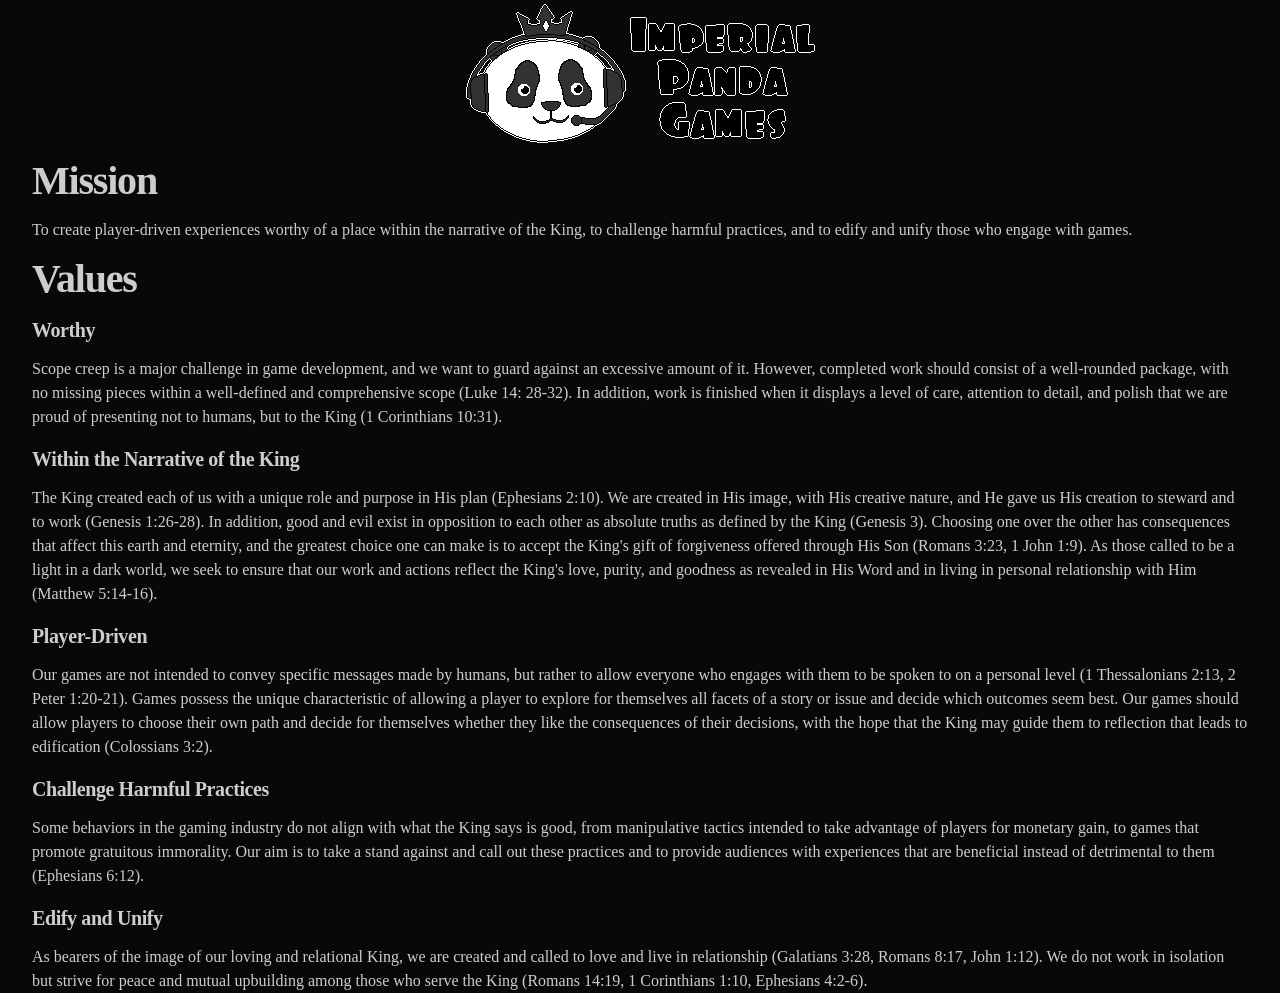
==== mission.html @ bc5544ee "Fix mission statement in About the Studio on Harmoncord press kit, add mission statement page" ====
<!doctype html>
<html lang="en">
<head>
  <meta charset="utf-8">
  <meta http-equiv="X-UA-Compatible" content="IE=edge">
  <meta name="viewport" content="width=device-width, initial-scale=1">

  <title>Mission Statement</title>
  <link rel="stylesheet" href="./css/style.css">
</head>

<body>
  <main>
    <img src="./presskit/media/IPG Logo 400x160 BW Outlined.png"/>
    <h2>Mission</h2>
    <p>To create player-driven experiences worthy of a place within the narrative of the King, to challenge harmful practices, and to edify and unify those who engage with games.</p>
    <h2>Values</h2>
    <h3>Worthy</h3>
    <p>Scope creep is a major challenge in game development, and we want to guard against an excessive amount of it. However, completed work should consist of a well-rounded package, with no missing pieces within a well-defined and comprehensive scope (Luke 14: 28-32). In addition, work is finished when it displays a level of care, attention to detail, and polish that we are proud of presenting not to humans, but to the King (1 Corinthians 10:31).</p>
    <h3>Within the Narrative of the King</h3>
    <p>The King created each of us with a unique role and purpose in His plan (Ephesians 2:10). We are created in His image, with His creative nature, and He gave us His creation to steward and to work (Genesis 1:26-28). In addition, good and evil exist in opposition to each other as absolute truths as defined by the King (Genesis 3). Choosing one over the other has consequences that affect this earth and eternity, and the greatest choice one can make is to accept the King's gift of forgiveness offered through His Son (Romans 3:23, 1 John 1:9). As those called to be a light in a dark world, we seek to ensure that our work and actions reflect the King's love, purity, and goodness as revealed in His Word and in living in personal relationship with Him (Matthew 5:14-16).</p>
    <h3>Player-Driven</h3>
    <p>Our games are not intended to convey specific messages made by humans, but rather to allow everyone who engages with them to be spoken to on a personal level (1 Thessalonians 2:13, 2 Peter 1:20-21). Games possess the unique characteristic of allowing a player to explore for themselves all facets of a story or issue and decide which outcomes seem best. Our games should allow players to choose their own path and decide for themselves whether they like the consequences of their decisions, with the hope that the King may guide them to reflection that leads to edification (Colossians 3:2).</p>
    <h3>Challenge Harmful Practices</h3>
    <p>Some behaviors in the gaming industry do not align with what the King says is good, from manipulative tactics intended to take advantage of players for monetary gain, to games that promote gratuitous immorality. Our aim is to take a stand against and call out these practices and to provide audiences with experiences that are beneficial instead of detrimental to them (Ephesians 6:12).</p>
    <h3>Edify and Unify</h3>
    <p>As bearers of the image of our loving and relational King, we are created and called to love and live in relationship (Galatians 3:28, Romans 8:17, John 1:12). We do not work in isolation but strive for peace and mutual upbuilding among those who serve the King (Romans 14:19, 1 Corinthians 1:10, Ephesians 4:2-6).</p>
  </main>
</body>
</html>
---- css/style.css ----
img {
    -webkit-user-select: none;
    -moz-user-select: none;
    -ms-user-select: none;
    user-select: none;
    display: block;
    margin-left:auto;
    margin-right:auto;
}
html {
    background-color: #080808;
}
html,
body {
    margin: 0;
    padding: 0;
    height: 100%;
}
body {
    color: rgba(255, 255, 255, 0.8);
    font-family: Georgia, serif;
    line-height: 1.5;
    overflow-y: scroll;
    overflow-x: hidden;
    margin: 0 auto;
    max-width: 1280px;
    width: 95%;
    word-wrap: break-word;
}
h1,
h2 {
    font-family: "Lucida Grande", "Lucida Sans", Verdana;
    font-weight: 700;
}
h1,
h2,
h3 {
    line-height: 1.05;
}
h1,
h3 {
    letter-spacing: -0.02em;
}
h2 {
    letter-spacing: -0.03em;
    margin: 0 0 1rem 0;
    font-size: 2.5em;
}
h3 {
    margin-bottom: 0.5rem;
    font-size: 1.25rem;
    font-weight: 600;
}
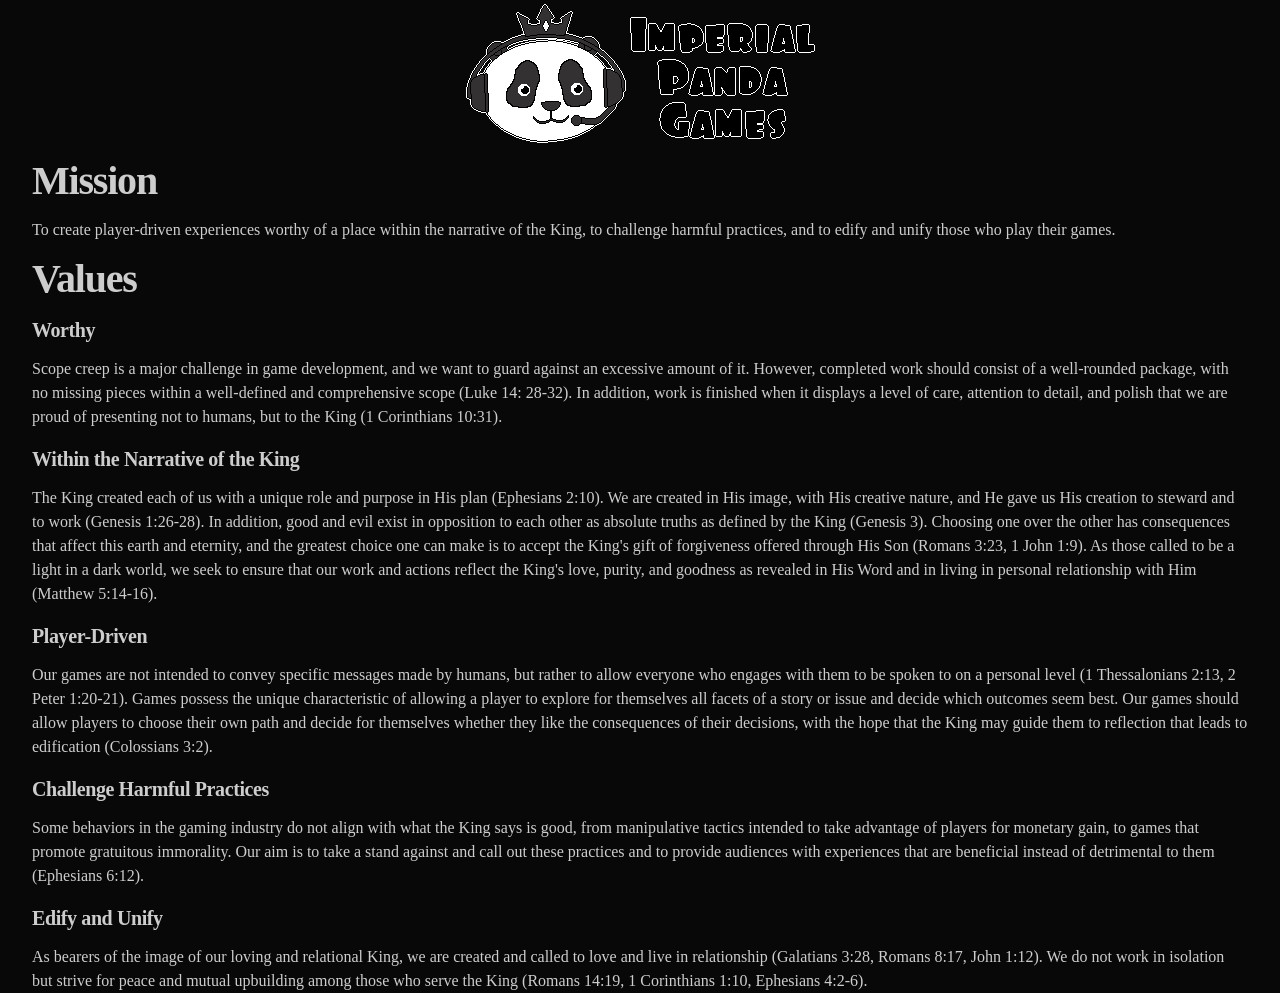
==== commit ca769472: "Fix issues and incorporate feedback into Harmonicord presskit" ====
--- a/mission.html
+++ b/mission.html
@@ -13,7 +13,7 @@
   <main>
     <img src="./presskit/media/IPG Logo 400x160 BW Outlined.png"/>
     <h2>Mission</h2>
-    <p>To create player-driven experiences worthy of a place within the narrative of the King, to challenge harmful practices, and to edify and unify those who engage with games.</p>
+    <p>To create player-driven experiences worthy of a place within the narrative of the King, to challenge harmful practices, and to edify and unify those who play their games.</p>
     <h2>Values</h2>
     <h3>Worthy</h3>
     <p>Scope creep is a major challenge in game development, and we want to guard against an excessive amount of it. However, completed work should consist of a well-rounded package, with no missing pieces within a well-defined and comprehensive scope (Luke 14: 28-32). In addition, work is finished when it displays a level of care, attention to detail, and polish that we are proud of presenting not to humans, but to the King (1 Corinthians 10:31).</p>
